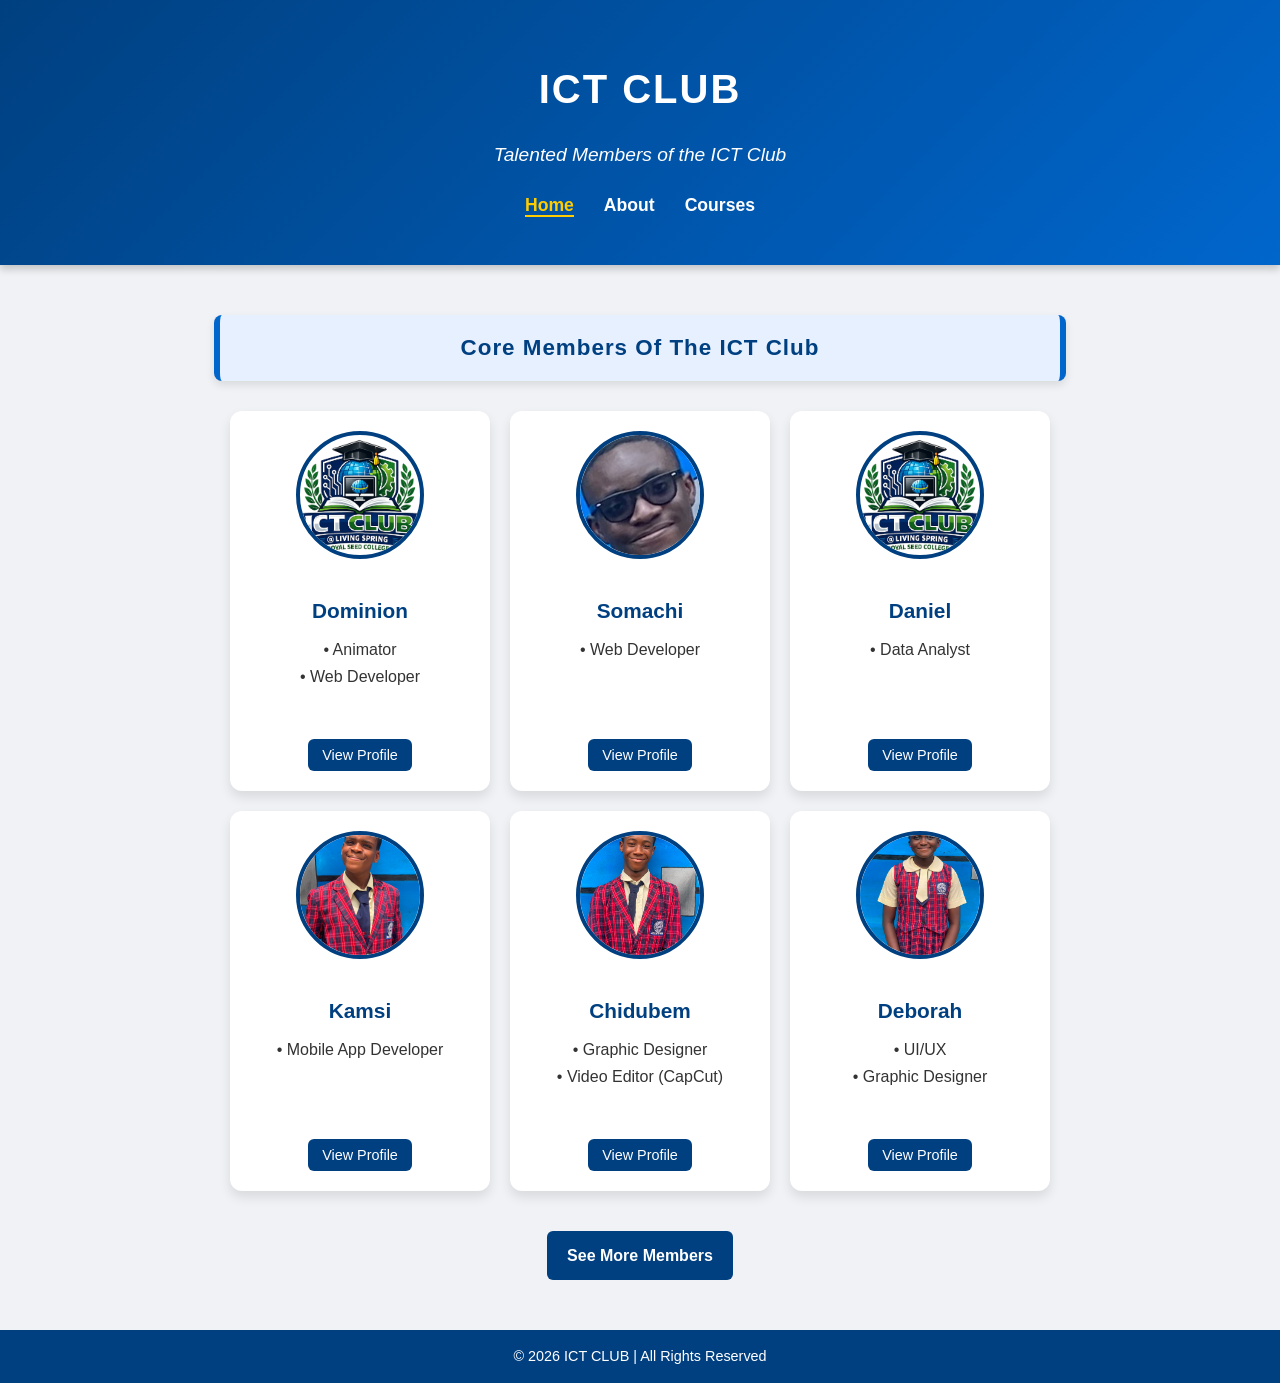
==== index.html @ 78e13275 "Add files via upload" ====
<!DOCTYPE html>
<html lang="en">
<head>
  <meta charset="UTF-8">
  <meta name="viewport" content="width=device-width, initial-scale=1.0">
  <title>Home - ICT Club</title>
  <link rel="icon" type="image/png" href="favicon.png"> <!-- Add your favicon file here -->
  <style>
    /* General body */
    body {
      margin: 0;
      font-family: 'Segoe UI', Arial, sans-serif;
      background: #f0f2f5;
      color: #333;
      line-height: 1.6;
    }

    /* Header */
    header {
      background: linear-gradient(135deg, #004080, #0066cc);
      color: white;
      padding: 30px;
      text-align: center;
      box-shadow: 0 4px 8px rgba(0,0,0,0.2);
    }

    header h1 {
      font-size: 2.5rem;
      margin-bottom: 10px;
      letter-spacing: 2px;
    }

    header p {
      font-size: 1.2rem;
      font-style: italic;
    }

    /* Navigation bar */
    nav {
      margin-top: 20px;
    }

    nav ul {
      list-style: none;
      padding: 0;
      display: flex;
      justify-content: center;
      gap: 30px;
    }

    nav ul li a {
      text-decoration: none;
      color: white;
      font-weight: bold;
      font-size: 1.1rem;
      transition: color 0.3s, border-bottom 0.3s;
    }

    nav ul li a:hover {
      color: #ffcc00;
      border-bottom: 2px solid #ffcc00;
    }

    .current {
      color: #ffcc00;
      border-bottom: 2px solid #ffcc00;
    }

    /* Students section */
    .students {
      max-width: 1000px;
      margin: 50px auto;
      text-align: center;
    }

    .students h2 {
      font-size: 2rem;
      color: #004080;
      margin-bottom: 10px;
    }

   .student-card p {
  font-size: 1rem;
  margin-bottom: 4px; /* smaller gap */
  line-height: 1px;   /* tighter line spacing */
}


    .student-grid {
      display: flex;
      flex-wrap: wrap;
      justify-content: center;
      gap: 20px;
    }

    .student-card {
      background: #fff;
      padding: 20px;
      border-radius: 12px;
      width: 220px; /* fixed width */
      text-align: center;
      box-shadow: 0 6px 12px rgba(0,0,0,0.1);
      transition: transform 0.3s, box-shadow 0.3s;

      /* Equal height and aligned content */
      display: flex;
      flex-direction: column;
      justify-content: space-between;
      align-items: center;
      height: 340px; /* consistent height */
    }

    .student-card img {
      width: 120px;
      height: 120px;
      border-radius: 50%;
      margin-bottom: 15px;
      border: 4px solid #004080;
      object-fit: cover;
      display: block;
      margin-left: auto;
      margin-right: auto;
    }

    .student-card h3 {
      font-size: 1.3rem;
      color: #004080;
      margin-bottom: 5px;
    }

    .student-card p {
      font-size: 1rem;
      margin-bottom: 10px;
    }

    .student-card button {
      margin-top: auto;
      padding: 8px 14px;
      border: none;
      background: #004080;
      color: white;
      border-radius: 6px;
      cursor: pointer;
      font-size: 0.9rem;
      transition: background 0.3s, transform 0.2s;
    }

    .student-card button:hover {
      background: #0066cc;
      transform: scale(1.05);
    }

    /* Link to Others */
    .others-link {
      margin-top: 40px;
    }

    .others-link a {
      display: inline-block;
      padding: 12px 20px;
      background: #004080;
      color: white;
      border-radius: 6px;
      text-decoration: none;
      font-weight: bold;
      transition: background 0.3s, transform 0.2s;
    }

    .others-link a:hover {
      background: #0066cc;
      transform: scale(1.05);
    }

    .intro-text {
      text-align: center;
      font-size: 1.4rem;
      font-weight: bold;
      color: #004080;
      margin: 30px auto;
      padding: 15px 20px;
      background: #e6f0ff;
      border-left: 6px solid #0066cc;
      border-right: 6px solid #0066cc;
      border-radius: 8px;
      max-width: 800px;
      box-shadow: 0 4px 8px rgba(0,0,0,0.1);
      letter-spacing: 1px;
    }

    /* Footer */
    footer {
      background: #004080;
      color: white;
      padding: 15px;
      margin-top: 50px;
      text-align: center;
      font-size: 0.9rem;
    }
  </style>
</head>
<body>
  <header>
    <h1>ICT CLUB</h1>
    <p>Talented Members of the ICT Club</p>

    <!-- Navigation Bar -->
    <nav>
      <ul>
        <li><a href="index.html" class="current">Home</a></li>
        <li><a href="about.html">About</a></li>
        <li><a href="courses.html">Courses</a></li>
      </ul>
    </nav>
  </header>

  <section class="students">
    <p class="intro-text">Core Members Of The ICT Club</p>

    <div class="student-grid">
      <div class="student-card">
        <img src="Copilot_20260717_112911.png" alt="Dominion">
        <h3>Dominion</h3>
        <p>• Animator </p>
        <p>• Web Developer</p>
        <button onclick="location.href='dominion.html'">View Profile</button>
      </div>

      <div class="student-card">
        <img src="soma.jpg" alt="Somachi">
        <h3>Somachi</h3>
        <p>• Web Developer</p>
        <button onclick="location.href='somachi.html'">View Profile</button>
      </div>

      <div class="student-card">
        <img src="Copilot_20260717_112911.png" alt="Duku">
        <h3>Daniel</h3>
        <p>• Data Analyst</p>
        <button onclick="location.href='duku.html'">View Profile</button>
      </div>

      <div class="student-card">
        <img src="KAmsi.jpg" alt="Kamsi">
        <h3>Kamsi</h3>
        <p>• Mobile App Developer</p>
        <button onclick="location.href='kamsi.html'">View Profile</button>
      </div>

      <div class="student-card">
        <img src="Chidubem.jpg" alt="Chidubem">
        <h3>Chidubem</h3>
        <p>• Graphic Designer</p>
        <p>• Video Editor (CapCut)</p>
        <button onclick="location.href='chidubem.html'">View Profile</button>
      </div>

      <div class="student-card">
        <img src="Deborah.jpg" alt="Deborah">
        <h3>Deborah</h3>
        <p>• UI/UX</p>
        <p>• Graphic Designer</p>
        <button onclick="location.href='deborah.html'">View Profile</button>
      </div>
    </div>

    <!-- Link to Others page -->
    <div class="others-link">
      <a href="others.html">See More Members</a>
    </div>
  </section>

  <footer>
    &copy; 2026 ICT CLUB | All Rights Reserved
  </footer>
</body>
</html>
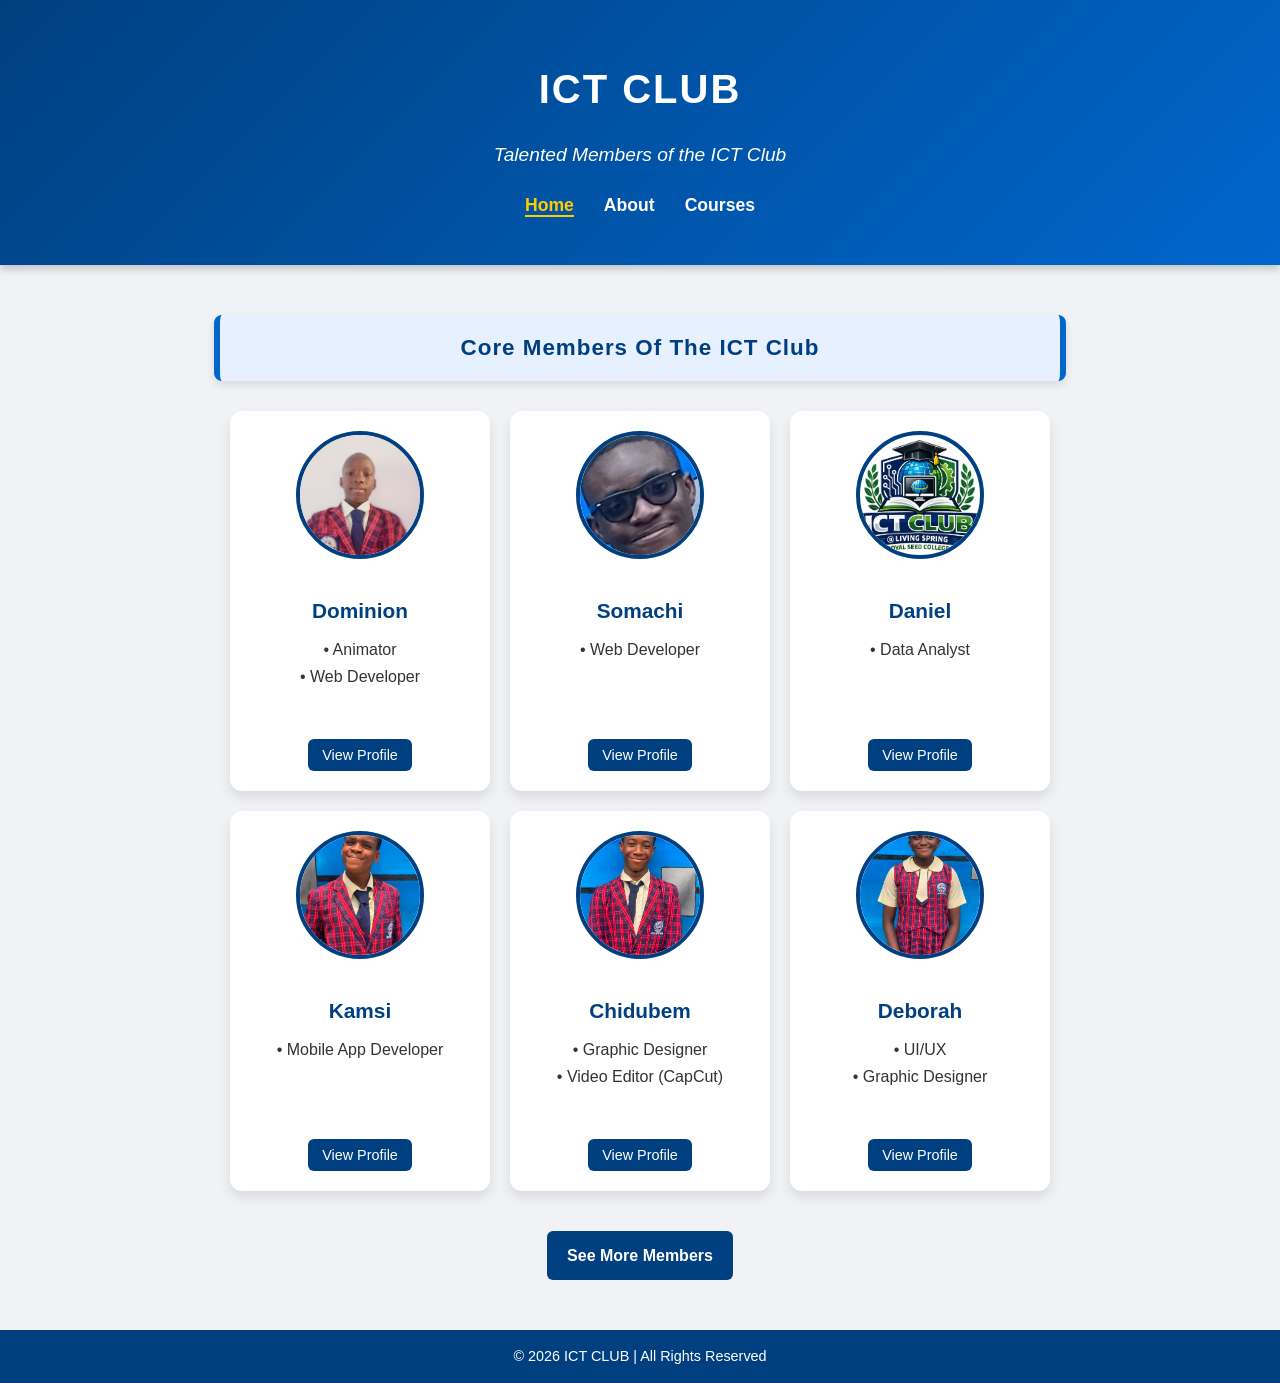
==== commit 3b4d3095: "Updated ICT Club portraits" ====
--- a/index.html
+++ b/index.html
@@ -218,7 +218,7 @@
 
     <div class="student-grid">
       <div class="student-card">
-        <img src="Copilot_20260717_112911.png" alt="Dominion">
+        <img src="IMG20260726131245.jpg" alt="Dominion">
         <h3>Dominion</h3>
         <p>• Animator </p>
         <p>• Web Developer</p>
